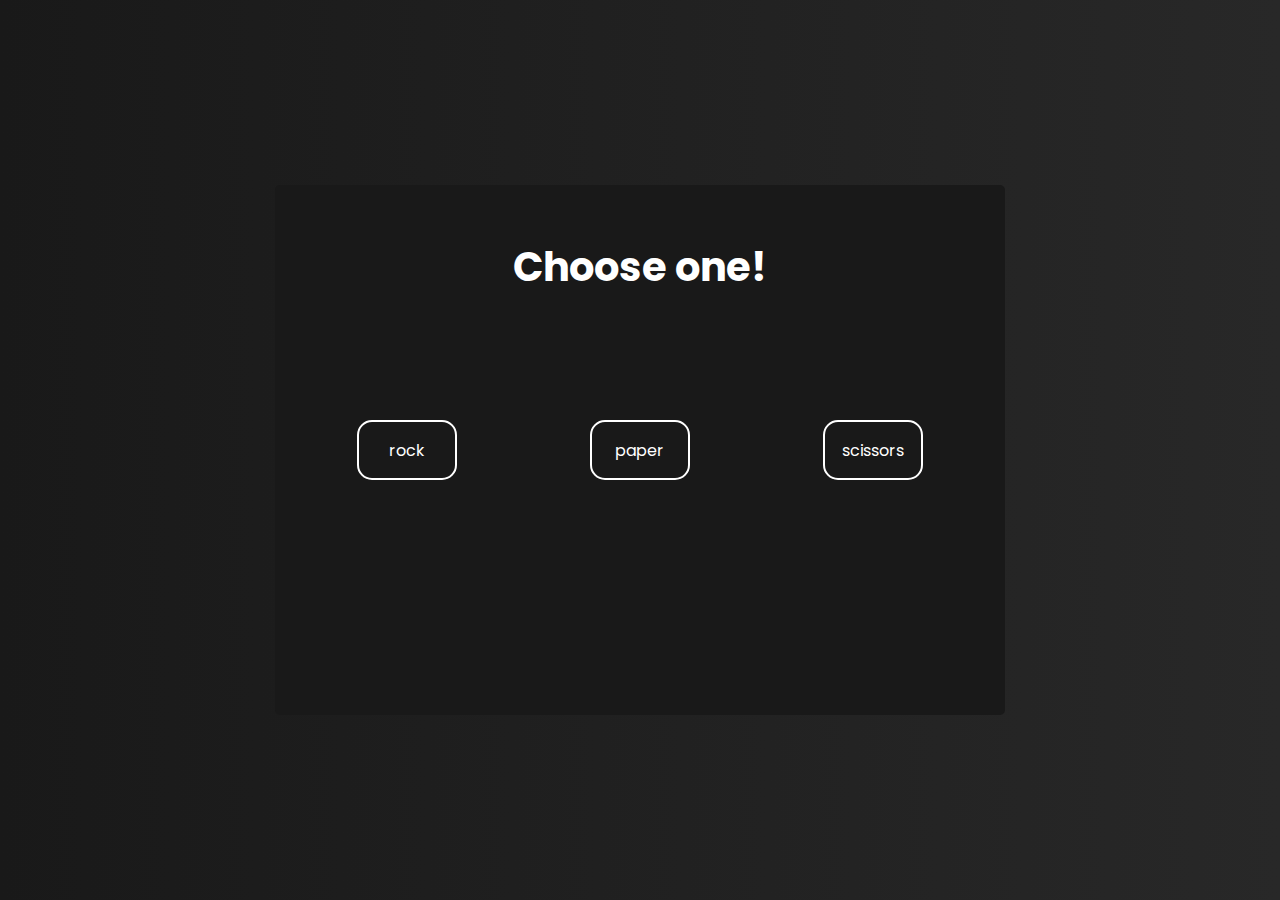
==== index.html @ 1f4d233c "first commit" ====
<!DOCTYPE html>
<html>
    <head>
        <title>title</title>
        <link rel="stylesheet" href="main.css"/>
        <link rel="stylesheet" href="https://fonts.googleapis.com/css?family=Poppins">
    </head>
    
    <body>
        <div class="game-options" id="centered">
            <h1 class="instructions">Choose one!</h1>
            <button class="rock" onclick="button(0)">rock</button>
            <button class="paper" onclick="button(1)">paper</button>
            <button class="scissors" onclick="button(2)">scissors</button>
            <h1 id="result" class="result"></h1>
        </div>
        
    </body>
    <script>
        let answer = Math.floor(Math.random() * 3); //zero is rock, one is paper, two is scissors
        let result = document.getElementById('result');
        function button(num){
            console.log('clicked');
            if(num == answer){
                result.innerHTML = "It's a tie!";
                console.log('ti');
            } else if((num == 0 && answer == 2) || (num == 1 && answer == 0) || (num == 2 && answer == 1)){
                result.innerHTML = "You win!";
                console.log('win');
            } else {
                result.innerHTML = "You lose!";
                console.log('lose');
            }
            if(answer == 0){
                result.innerHTML = result.innerHTML + ' I chose rock!'
            } else if(answer == 1) {
                result.innerHTML = result.innerHTML + ' I chose paper!'
            } else {
                result.innerHTML = result.innerHTML + ' I chose scissors!'
            }
            answer = Math.floor(Math.random() * 3); //reset the game
        }
    </script>
</html>
---- main.css ----
@import url("https://fonts.googleapis.com/css?family=Poppins:300,400,600,700&amp;lang=en");
body {
    background-image: linear-gradient(90deg, rgb(25, 25, 25), rgb(40, 40, 40));
}

.game-options{
    display: flex;
    border: 5px solid;
    position: absolute;
    text-align: center;
    top: 50%;
    left: 50%;
    transform: translate(-50%, -50%);
    padding: 10px;
    background-color: rgb(25, 25, 25);
    border-radius: 5px;
    width: 700px;
    height: 500px;
    border-color: rgb(25, 25, 25);
    
}
.instructions{
    color: white;
    font-family: "Poppins", sans-serif;
    position: absolute;
    font-size: 40px;
    left: 50%;
    top: 5%;
    transform: translate(-50%, -10%);
}
.result{
    color: white;
    font-family: "Poppins", sans-serif;
    font-size: 40px;
    position: absolute;
    left: 50%;
    top: 80%;
    transform: translate(-50%, -50%);
    width: 700px;
}
button {
    border: 2px solid;
    padding: 16px 32px;
    text-align: center;
    text-decoration: none;
    display: flex;
    font-size: 16px;
    margin: 4px 2px;
    cursor: pointer;
    font-family: "Poppins", sans-serif;
    border-radius: 15px;
    top: 50%;
    left: 50%;
    width: 100px;
    height: 60px;
    justify-content: center;
    margin: auto;
    color: white;
    background-color: rgb(25, 25, 25);
    border-color: rgb(255, 255, 255);
    background-image: linear-gradient(to bottom, rgb(255, 255, 255) 10%, rgb(255, 255, 255) 100%);
    background-size: 100% 0%; 
    background-repeat: no-repeat;
    transition: background-size 0.3s ease, transform 0.3s ease, box-shadow 0.3s ease;
    overflow: hidden;
    z-index: 1;
    
}
button:hover{
    transform: translateY(-10px);
    box-shadow: 0 0 20px rgba(255, 255, 255, 1);
    background-size: 101% 101%;
}
button:hover{
    color: black;
}
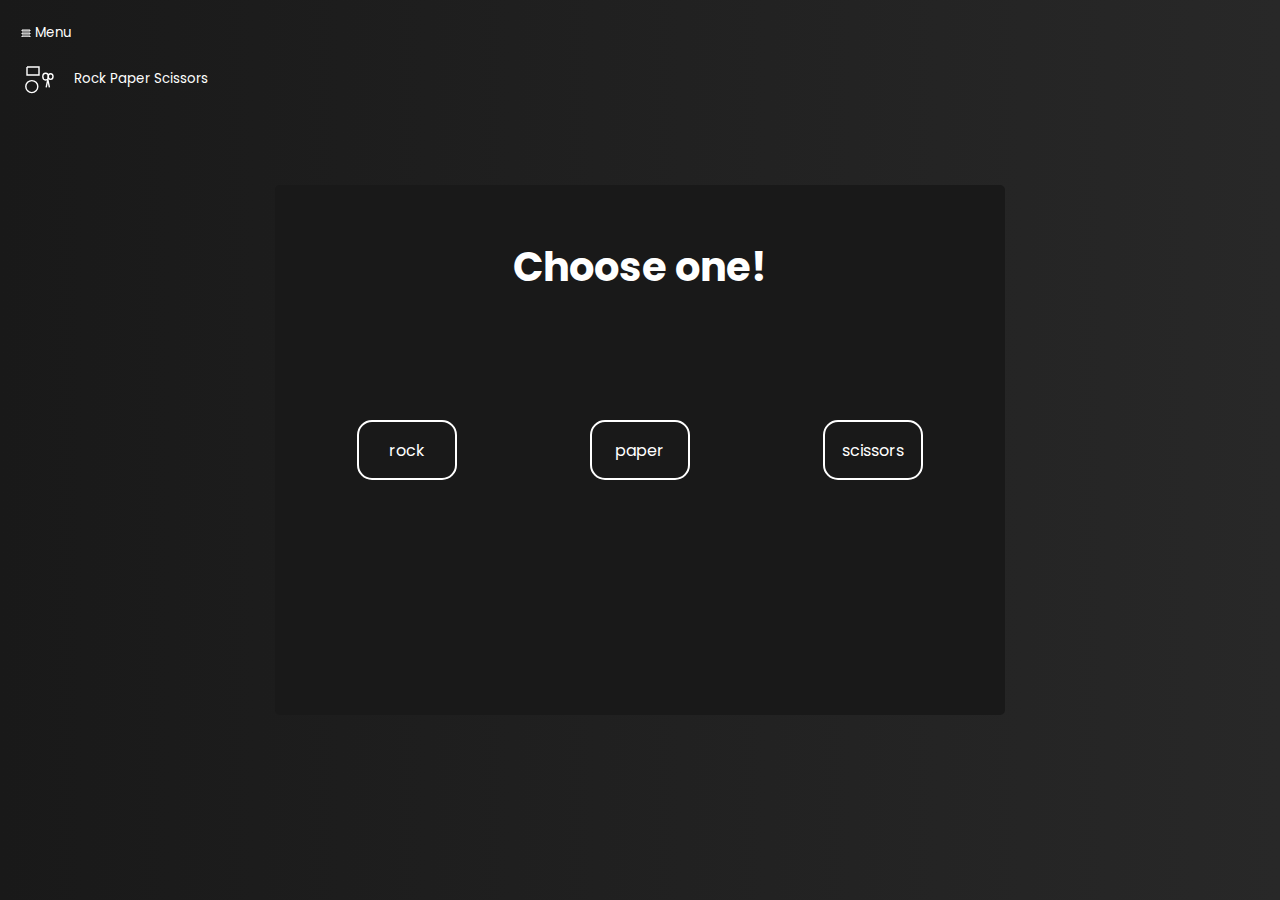
==== commit f777a63e: "origin" ====
--- a/index.html
+++ b/index.html
@@ -7,18 +7,51 @@
     </head>
     
     <body>
+        <button id="menu-button" onclick="menu()"><svg viewBox="0 0 10 10"
+            height="10"
+            width="10"
+            role="img"
+            class="svg-icon"
+            focusable="false">
+           <path stroke="#FFFFFF"d="m1,9 h8 v1 h-8 z m0,-3 h8 v1 h-8 z m0,-3 h8 v1 h-8z"/>
+           </svg>
+           Menu
+        </button>
+        <div class="menu">
+            <button id="rps"><svg id="icon" viewBox="0 0 10 10"xml:space="preserve"
+                height="40"
+                width="50"
+                role="img"
+                class="svg-icon"
+                focusable="false">
+               <path stroke="#FFFFFF"d="
+               m2,2 h3 v2 h-3 v-2
+               m4.8,5.1 l.4,-2 l.4,2
+               "fill="none"stroke-width=".35px"/>
+               <ellipse cx="6.65" cy="4.4" rx=".7" ry=".85"
+                fill="none"stroke="white"stroke-width=".35px" />
+                <ellipse cx="7.9" cy="4.4" rx=".6" ry=".7"
+                fill="none"stroke="white"stroke-width=".35px" />
+                <ellipse cx="3.2" cy="6.9" rx="1.5" ry="1.5"
+                fill="none"stroke="white"stroke-width=".35px" />
+            </svg>
+               Rock Paper Scissors
+            </button>
+        </div>
         <div class="game-options" id="centered">
             <h1 class="instructions">Choose one!</h1>
-            <button class="rock" onclick="button(0)">rock</button>
-            <button class="paper" onclick="button(1)">paper</button>
-            <button class="scissors" onclick="button(2)">scissors</button>
+            <button class="option rock" onclick="button(0)">rock</button>
+            <button class="option paper" onclick="button(1)">paper</button>
+            <button class="option scissors" onclick="button(2)">scissors</button>
             <h1 id="result" class="result"></h1>
         </div>
-        
     </body>
     <script>
         let answer = Math.floor(Math.random() * 3); //zero is rock, one is paper, two is scissors
         let result = document.getElementById('result');
+        function menu(){
+            console.log('foo');
+        }
         function button(num){
             console.log('clicked');
             if(num == answer){
--- a/main.css
+++ b/main.css
@@ -38,7 +38,7 @@
     transform: translate(-50%, -50%);
     width: 700px;
 }
-button {
+.option {
     border: 2px solid;
     padding: 16px 32px;
     text-align: center;
@@ -66,11 +66,34 @@
     z-index: 1;
     
 }
-button:hover{
+#menu-button{
+    border: none;
+    width: 75px;
+    height: 50px;
+    background: none;
+    font-family: "Poppins", sans-serif;
+    color: white;
+}
+#rps {
+    display: flex;
+    align-items: center;
+    justify-content: center;
+    background: none;
+    border: none;
+    color: white;
+    font-family: "Poppins", sans-serif;
+    color: white;
+}
+
+#icon {
+    margin-right: 10px;
+    vertical-align: middle;
+}
+.option:hover{
     transform: translateY(-10px);
     box-shadow: 0 0 20px rgba(255, 255, 255, 1);
     background-size: 101% 101%;
 }
-button:hover{
+.option:hover{
     color: black;
 }
